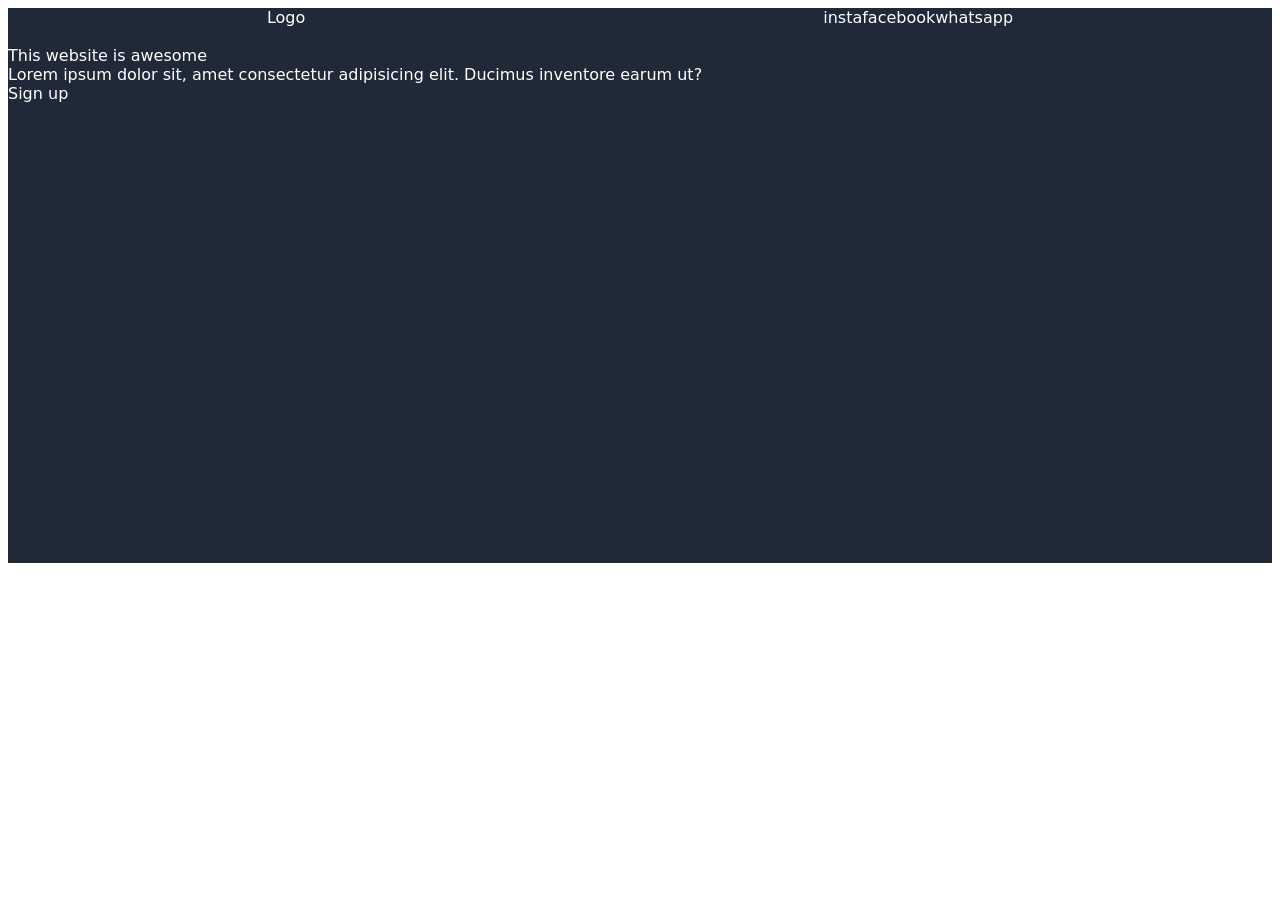
==== index.html @ cb576d8a "Did the top part Did HTML for the first section" ====
<!DOCTYPE html>
<html lang="en">
<head>
    <meta charset="UTF-8">
    <meta name="viewport" content="width=device-width, initial-scale=1.0">
    <title>Landing Page</title>
    <link rel="stylesheet" href="style.css">
</head>
<body>
    <div class="top">
        <div class="header">
            <div class="left">Logo</div>
            <div class="right">
                <div class="link">
                    <div>insta</div>
                    <div>facebook</div>
                    <div>whatsapp</div>
                </div>
            </div>
        </div>
        <br>
        <div class="chunk">
            <div class="awesome">
                <div class="largetext">This website is awesome</div>
                <div class="smalltext">Lorem ipsum dolor sit, amet consectetur adipisicing elit. Ducimus inventore earum ut?</div>
                <div class="button">Sign up</div>
            </div>
            <div class="image"></div>
        </div>
    </div>
    
</body>
</html>
---- style.css ----
*{

    color: white;
    font-family: system-ui, -apple-system, BlinkMacSystemFont, 'Segoe UI', Roboto, Oxygen, Ubuntu, Cantarell, 'Open Sans', 'Helvetica Neue', sans-serif;
}

.top{
    display: flex;
    flex-direction: column;
    background-color: rgb(31, 41, 55);
    height: 555px;
}

.header{
    display: flex;
    justify-content: space-around;
}

.link{
    display: flex;
}
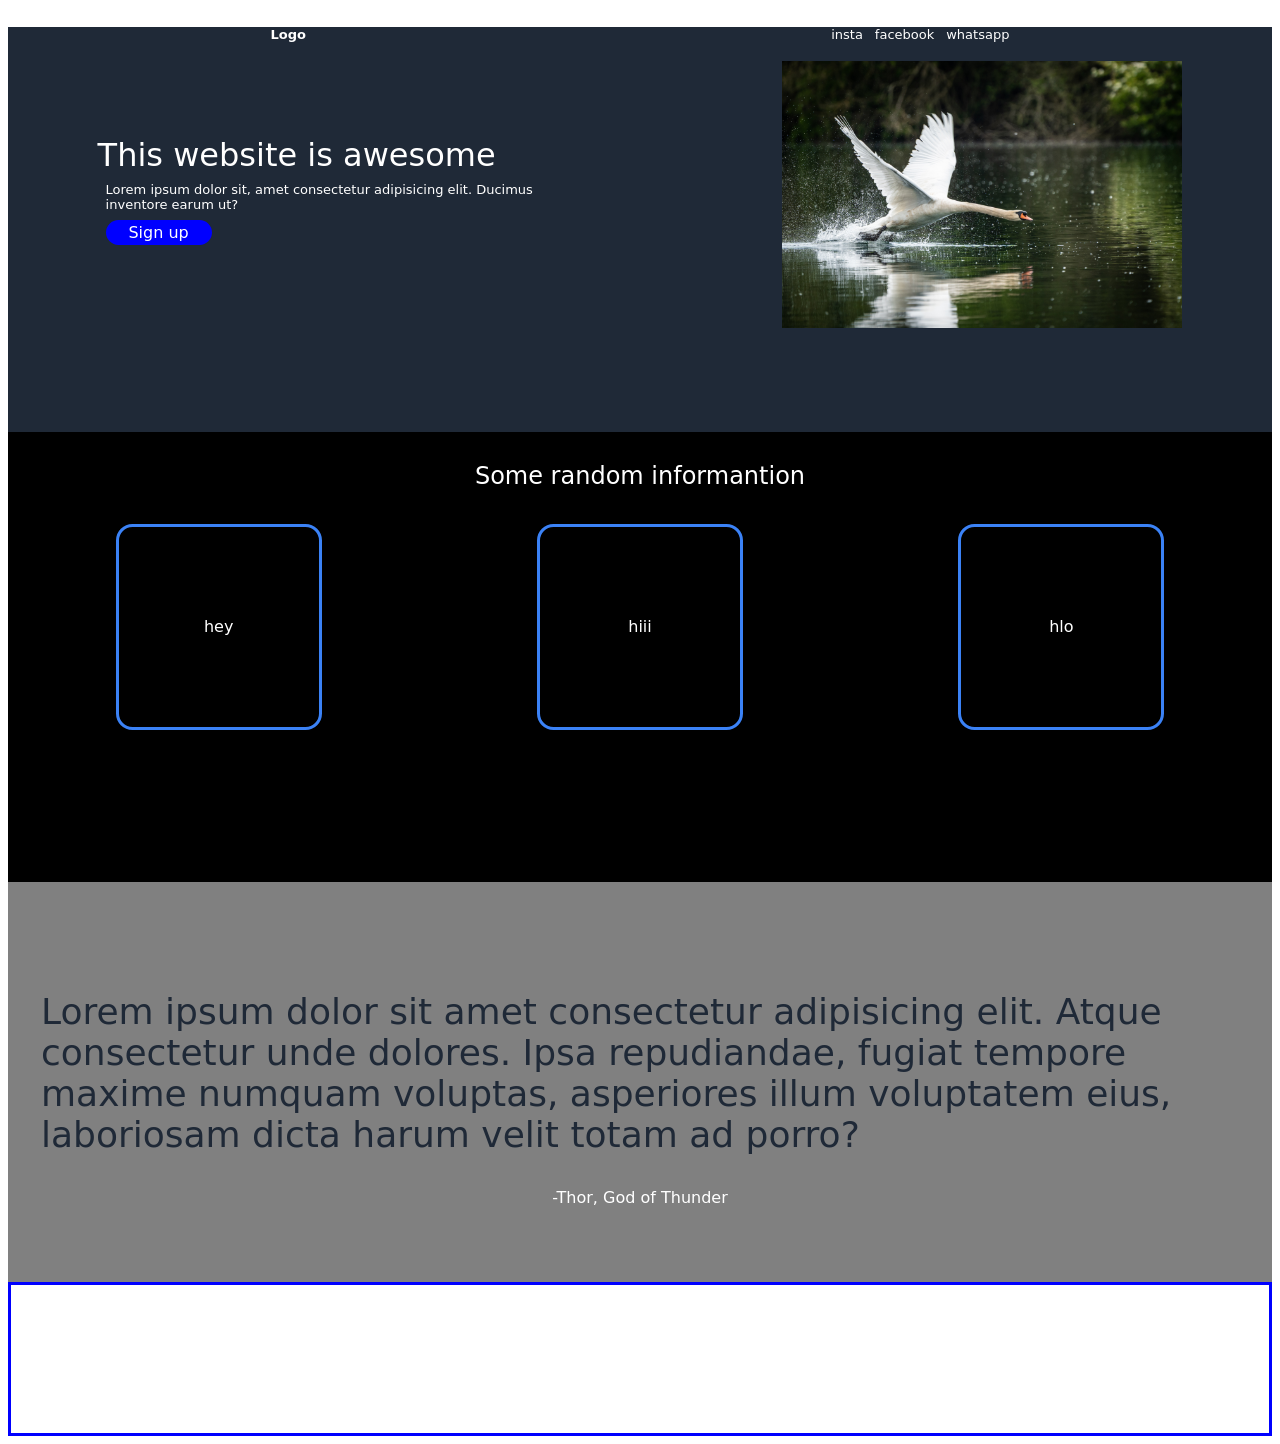
==== commit e35f9292: "Did the whole project but didn't use semantic HTML properly so did it again so it is in landingPage0" ====
--- a/index.html
+++ b/index.html
@@ -1,4 +1,4 @@
-<!DOCTYPE html>
+i<!DOCTYPE html>
 <html lang="en">
 <head>
     <meta charset="UTF-8">
@@ -25,9 +25,38 @@
                 <div class="smalltext">Lorem ipsum dolor sit, amet consectetur adipisicing elit. Ducimus inventore earum ut?</div>
                 <div class="button">Sign up</div>
             </div>
-            <div class="image"></div>
+            <div class="image">
+                <img src="assets/mrganso-swan-10300081.jpg" alt="image">
+            </div>
         </div>
     </div>
     
+
+    <div class="second">
+        <div class="info">Some random informantion</div>
+        <br><br><br>
+        <div class="photos">
+            <div class="block">hey</div>
+            <div class="block">hiii</div>
+            <div class="block">hlo</div>
+        </div>
+    </div>
+
+    <div class="third">
+        <div class="quote">Lorem ipsum dolor sit amet consectetur adipisicing elit. Atque consectetur unde dolores. Ipsa repudiandae, fugiat tempore maxime numquam voluptas, asperiores illum voluptatem eius, laboriosam dicta harum velit totam ad porro?</div>
+        <div class="writer">-Thor, God of Thunder</div>
+    </div>
+
+
+    <div class="forth">
+        <div class="action_block">
+            <div>   
+                <div>Call to aciion! It's time!</div>
+                 <div>Sign up for out product by clicking that button right over here!!</div>
+            </div>
+           
+            <div class="signup">Sign Up</div>
+        </div>
+    </div>
 </body>
 </html>
--- a/style.css
+++ b/style.css
@@ -8,14 +8,126 @@
     display: flex;
     flex-direction: column;
     background-color: rgb(31, 41, 55);
-    height: 555px;
+    height: 405px
 }
 
 .header{
     display: flex;
     justify-content: space-around;
+    font-size: 13px;
 }
 
 .link{
     display: flex;
+    gap: 12px;
+
+}
+
+.left{
+    font-weight: 600;
+}
+
+
+.chunk {
+    display: flex;
+    justify-content: space-around;
+    align-items: center;
+    
+}
+
+.awesome {
+    width: 40%;
+    
+}
+
+.largetext{
+    font-size: xx-large;
+}
+
+.smalltext{
+    margin: 8px;
+    font-size: small;
+}
+
+.button{
+    margin: 8px;
+    display: flex;
+    border: solid blue;
+    width: 100px;
+    justify-content: center;
+    align-items: center;
+    border-radius: 55ch;
+    background-color: blue;
+}
+
+.image img {
+    width: 400px;
+    height: auto;
+}
+
+
+.second{
+    background-color: black;
+    height: 450px;
+}
+
+.info{
+    display: flex;
+    font-size: x-large;
+    justify-content: center;
+    padding: 30px;
+}
+
+.photos{
+    display: flex;
+    height: 99px;
+    flex-direction: row;
+    align-items: center;
+    justify-content: space-around;
+}
+
+.block{
+    
+    border: solid #3b82f6;
+    display: flex;
+    justify-content: center;
+    align-items: center;
+    height: 200px;
+    width: 200px;
+    border-radius: 8%;
+}
+
+.third{
+    height: 400px;
+    display: flex;
+    flex-direction: column;
+    justify-content: center;
+    align-items: center;
+    background-color: grey;
+    
+}
+.quote{
+    font-size: large;
+    padding: 555px;
+    padding: 33px;
+    color: #1f2937;
+    font-size: 36px;
+    font-weight: 300;
+}
+
+.forth{
+    background-color: white;
+    color: white;
+    border: solid blue;
+    display: flex;
+    gap: 4;
+    background-color: white;
+}
+
+.action_block{
+    display: flex;
+    padding: 55px;
+    color: black;
+    justify-content: space-around;
+    align-items: center;
 }
